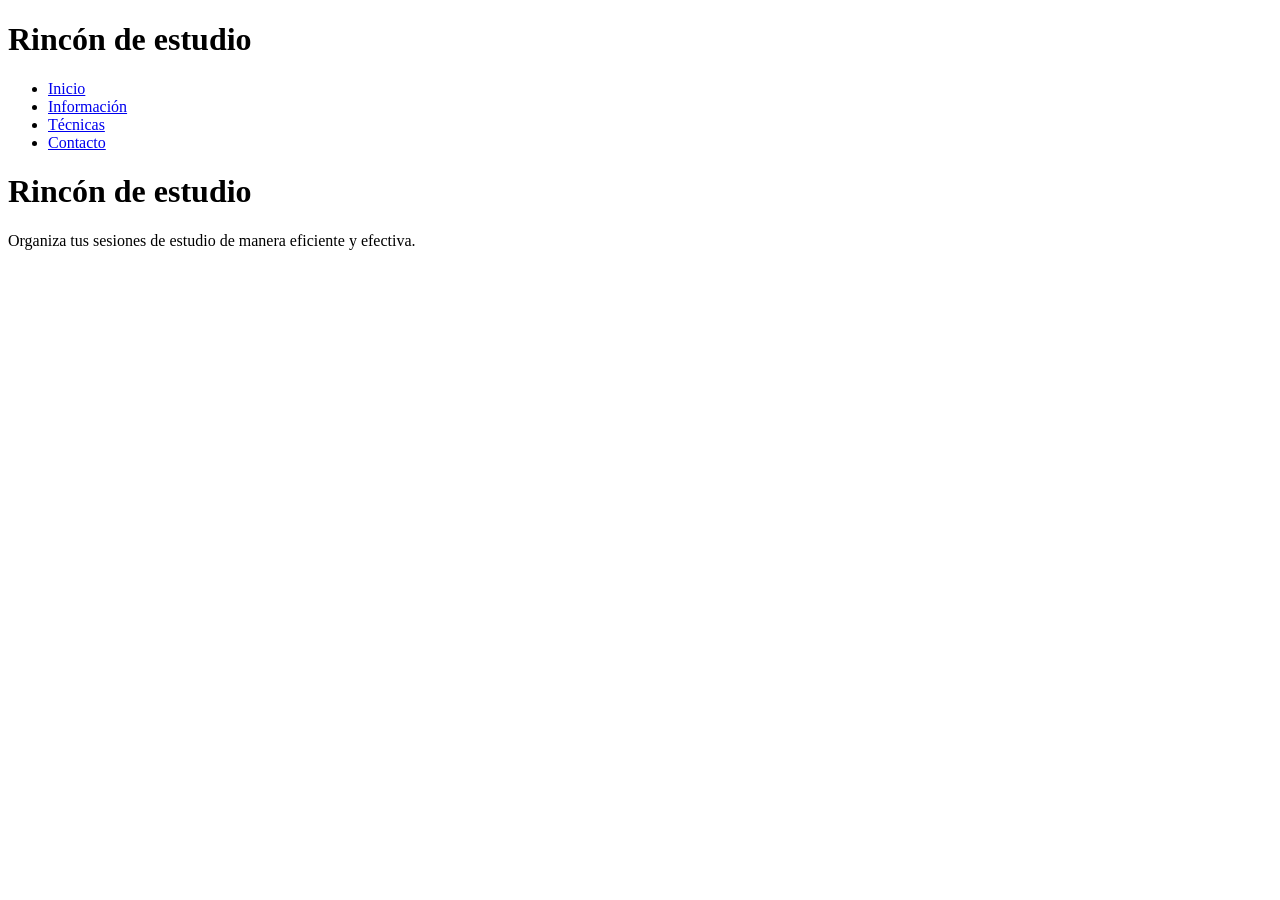
==== index.html @ df99ded2 "Primera versión de la portada" ====
<!DOCTYPE html>
<html lang="es">
<head>
    <meta charset="UTF-8">
    <meta name="viewport" content="width=device-width, initial-scale=1.0">
    <meta name="description" content="Página de estudio">
    <title>Rincón de estudio</title>
</head>
<body>
    <!--<header> sirve para definir la cabecera 
        de una página web o de una sección. Normalmente contiene el título, el logotipo o 
        información introductoria.-->
    <header>
        <h1>Rincón de estudio</h1>

    </header>
    <!-- nav Se utiliza para agrupar los enlaces principales que permiten navegar por la web.-->
    <nav>
        <ul>
            <li><a href="index.html">Inicio</a></li>
            <li><a href="info.html">Información</a></li>
            <li><a href="tecnicas.html">Técnicas</a></li>
            <li><a href="contacto.html">Contacto</a></li>
        </ul>
    </nav>
    <!-- main Contiene el contenido más importante de la página, 
    aquello para lo que existe esa página.-->
    <main>
        <h1>Rincón de estudio</h1>
        <p>Organiza tus sesiones de estudio de manera eficiente y efectiva.</p>


    </main>
    <!-- footer Se utiliza para colocar información final, 
    como los derechos de autor, el contacto o enlaces legales.-->
    <footer>

    </footer>
</body>
</html>
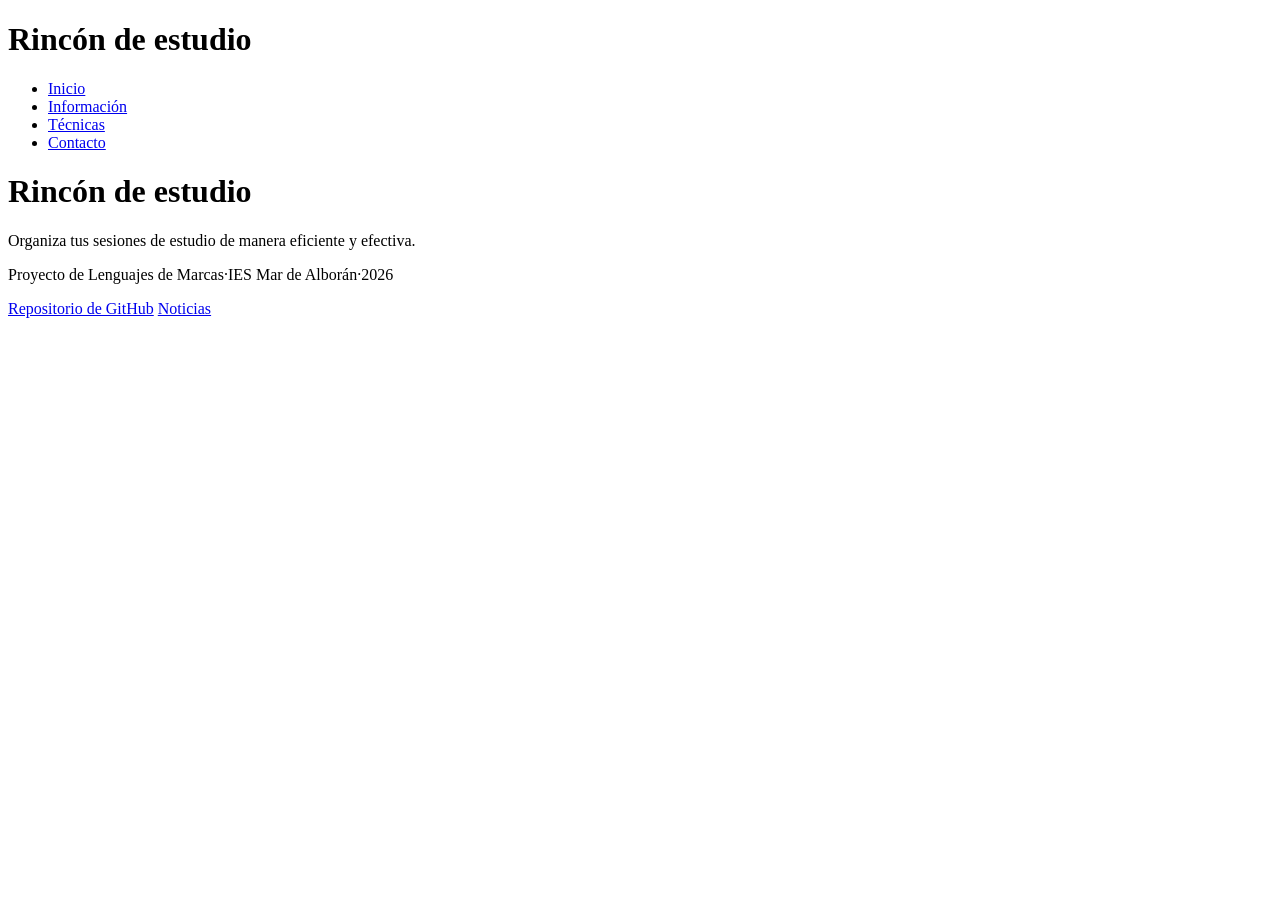
==== commit a3a47341: "Anado footer con enlaces al repositorio y al RRSS" ====
--- a/index.html
+++ b/index.html
@@ -34,7 +34,9 @@
     <!-- footer Se utiliza para colocar información final, 
     como los derechos de autor, el contacto o enlaces legales.-->
     <footer>
-
+        <p>Proyecto de Lenguajes de Marcas·IES Mar de Alborán·2026</p>
+        <a href="https://gerfagundes.github.io/rincon-estudio/" target="_blank" rel="noopener noreferrer">Repositorio de GitHub</a>
+        <a href="noticias.html">Noticias</a>
     </footer>
 </body>
 </html>
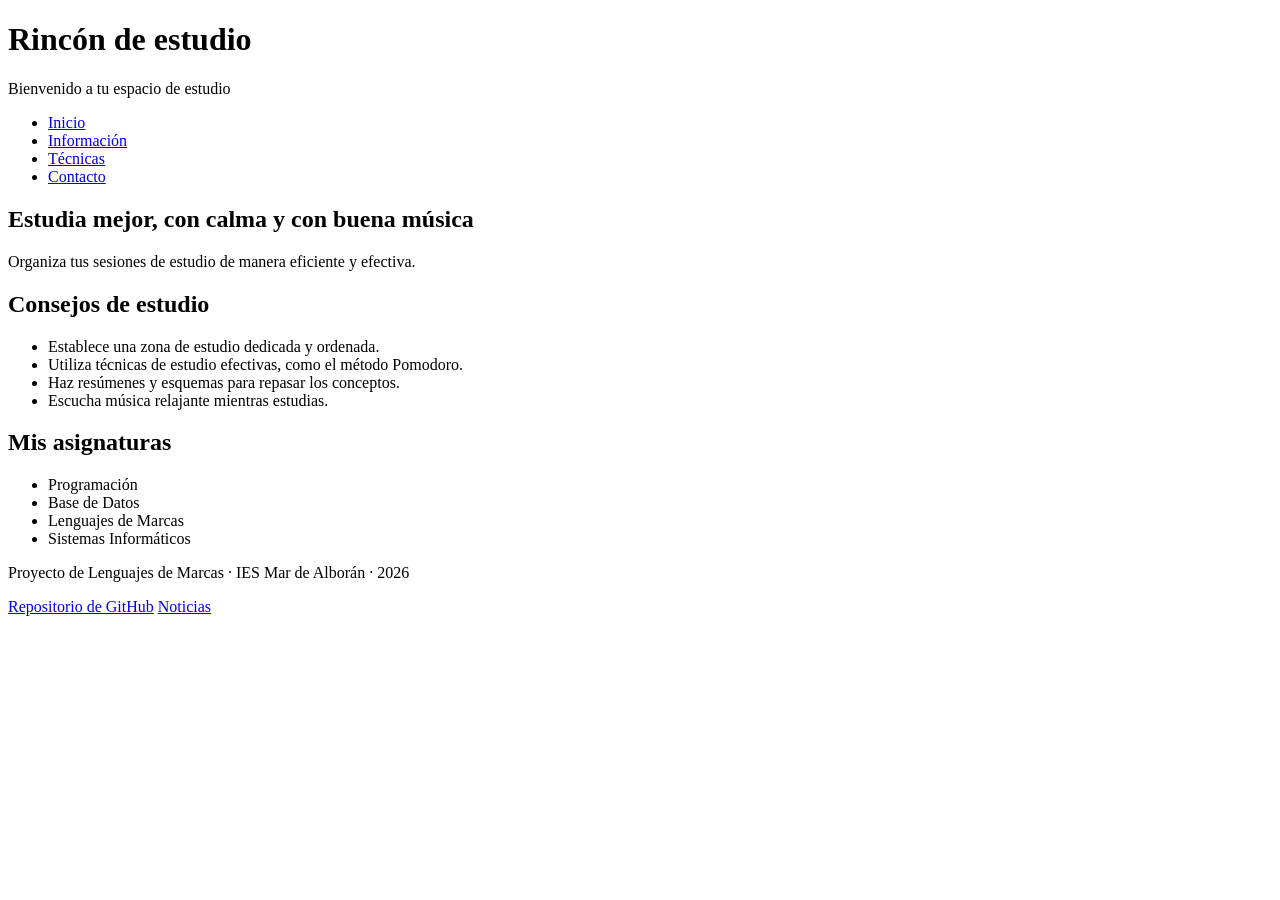
==== commit be66298f: "Anado corrección de los contents de cada página, haciéndolos más descriptivos. Correijo la jerarquía" ====
--- a/index.html
+++ b/index.html
@@ -3,8 +3,8 @@
 <head>
     <meta charset="UTF-8">
     <meta name="viewport" content="width=device-width, initial-scale=1.0">
-    <meta name="description" content="Página de estudio">
-    <title>Rincón de estudio</title>
+    <meta name="description" content="Rincón de estudio: consejos, asignaturas y música para organizar tus sesiones de estudio con calma.">
+    <title>Rincón de estudio | Inicio</title>
 </head>
 <body>
     <!--<header> sirve para definir la cabecera 
@@ -12,6 +12,7 @@
         información introductoria.-->
     <header>
         <h1>Rincón de estudio</h1>
+        <p>Bienvenido a tu espacio de estudio</p>
 
     </header>
     <!-- nav Se utiliza para agrupar los enlaces principales que permiten navegar por la web.-->
@@ -26,17 +27,40 @@
     <!-- main Contiene el contenido más importante de la página, 
     aquello para lo que existe esa página.-->
     <main>
-        <h1>Rincón de estudio</h1>
-        <p>Organiza tus sesiones de estudio de manera eficiente y efectiva.</p>
 
+        <!--section sirve para agrupar contenido relacionado en la página-->
+        <section>
+            <h2>Estudia mejor, con calma y con buena música</h2>
+            <p>Organiza tus sesiones de estudio de manera eficiente y efectiva.</p>
+        </section>
+
+        <section>
+            <h2>Consejos de estudio</h2>
+            <ul>
+                <li>Establece una zona de estudio dedicada y ordenada.</li>
+                <li>Utiliza técnicas de estudio efectivas, como el método Pomodoro.</li>
+                <li>Haz resúmenes y esquemas para repasar los conceptos.</li>
+                <li>Escucha música relajante mientras estudias.</li>
+            </ul>
+        </section>
+
+        <section>
+            <h2>Mis asignaturas</h2>
+            <ul>
+                <li>Programación</li>
+                <li>Base de Datos</li>
+                <li>Lenguajes de Marcas</li>
+                <li>Sistemas Informáticos</li>
+            </ul>
+        </section>
 
     </main>
     <!-- footer Se utiliza para colocar información final, 
     como los derechos de autor, el contacto o enlaces legales.-->
     <footer>
-        <p>Proyecto de Lenguajes de Marcas·IES Mar de Alborán·2026</p>
-        <a href="https://gerfagundes.github.io/rincon-estudio/" target="_blank" rel="noopener noreferrer">Repositorio de GitHub</a>
-        <a href="noticias.html">Noticias</a>
+        <p>Proyecto de Lenguajes de Marcas · IES Mar de Alborán · 2026</p>
+        <a href="https://github.com/gerfagundes/rincon-estudio" target="_blank" rel="noopener noreferrer">Repositorio de GitHub</a>
+        <a href="noticias.xml">Noticias</a>
     </footer>
 </body>
 </html>
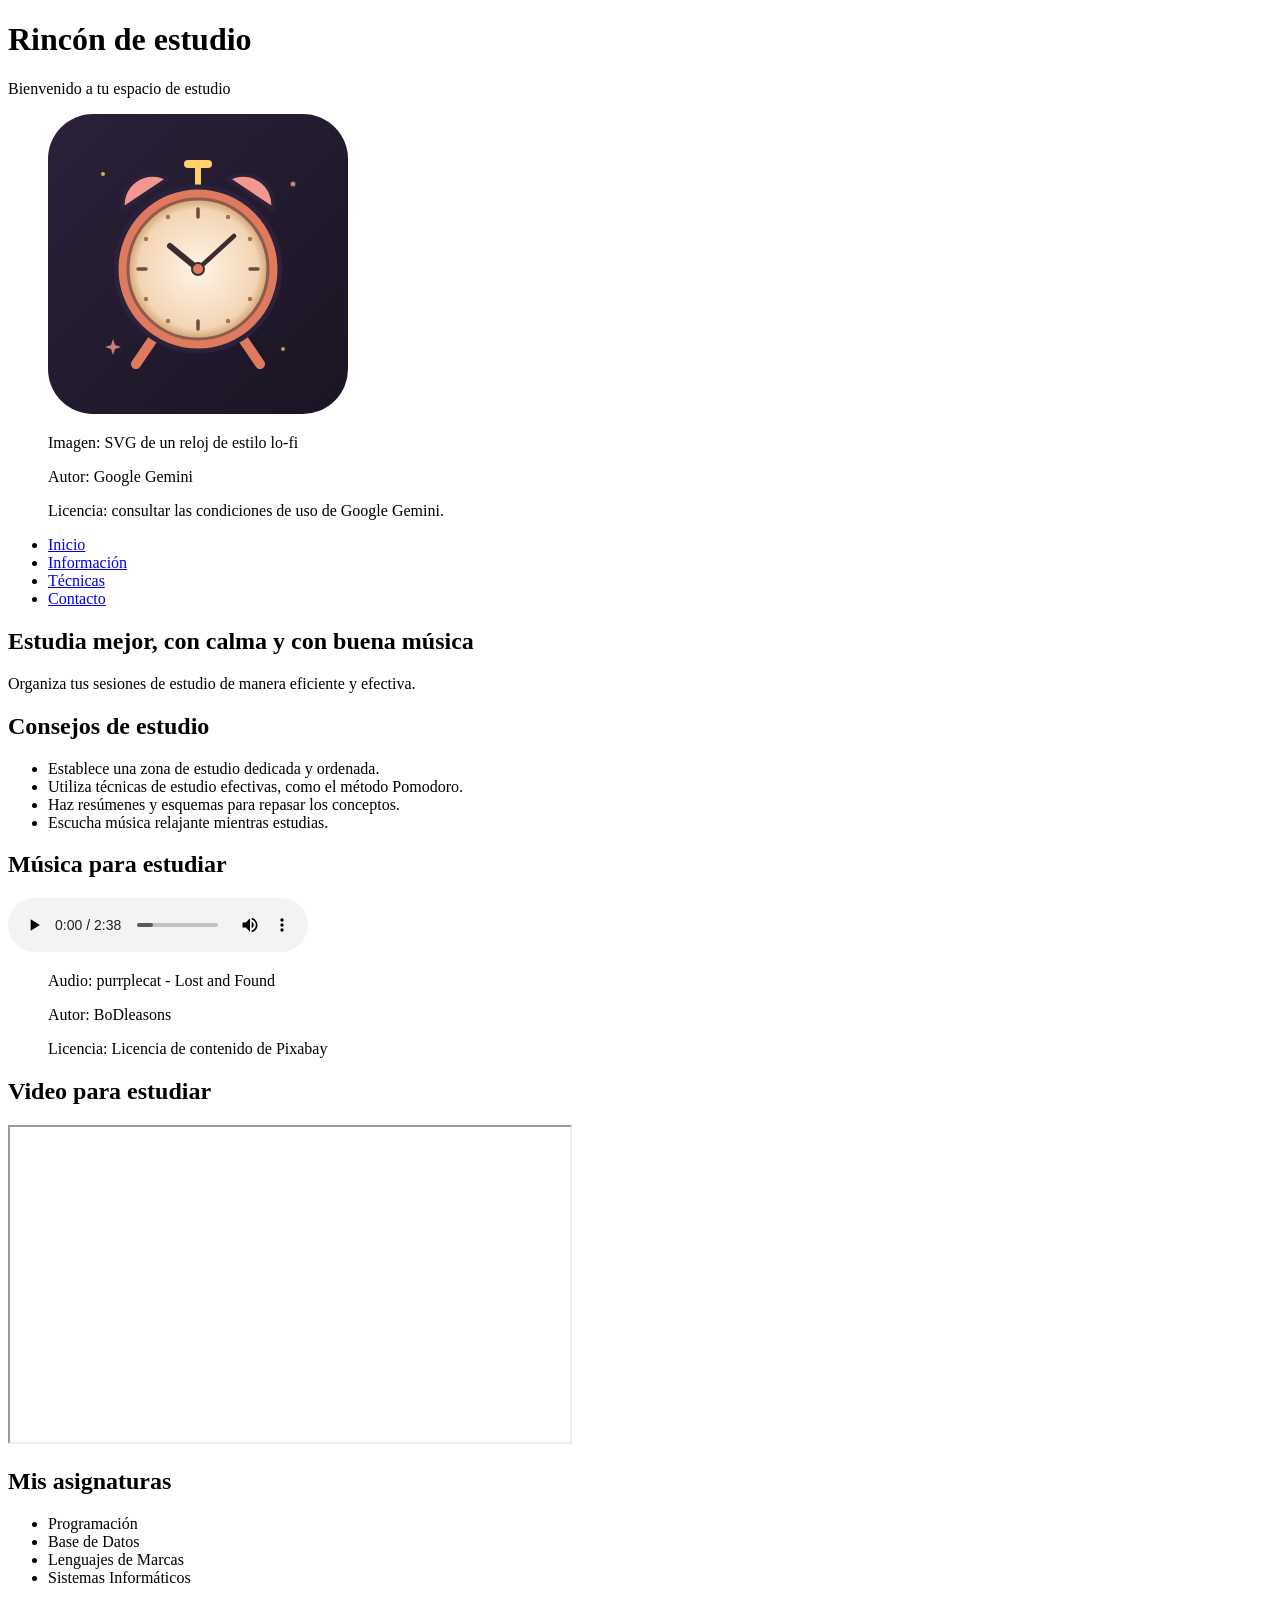
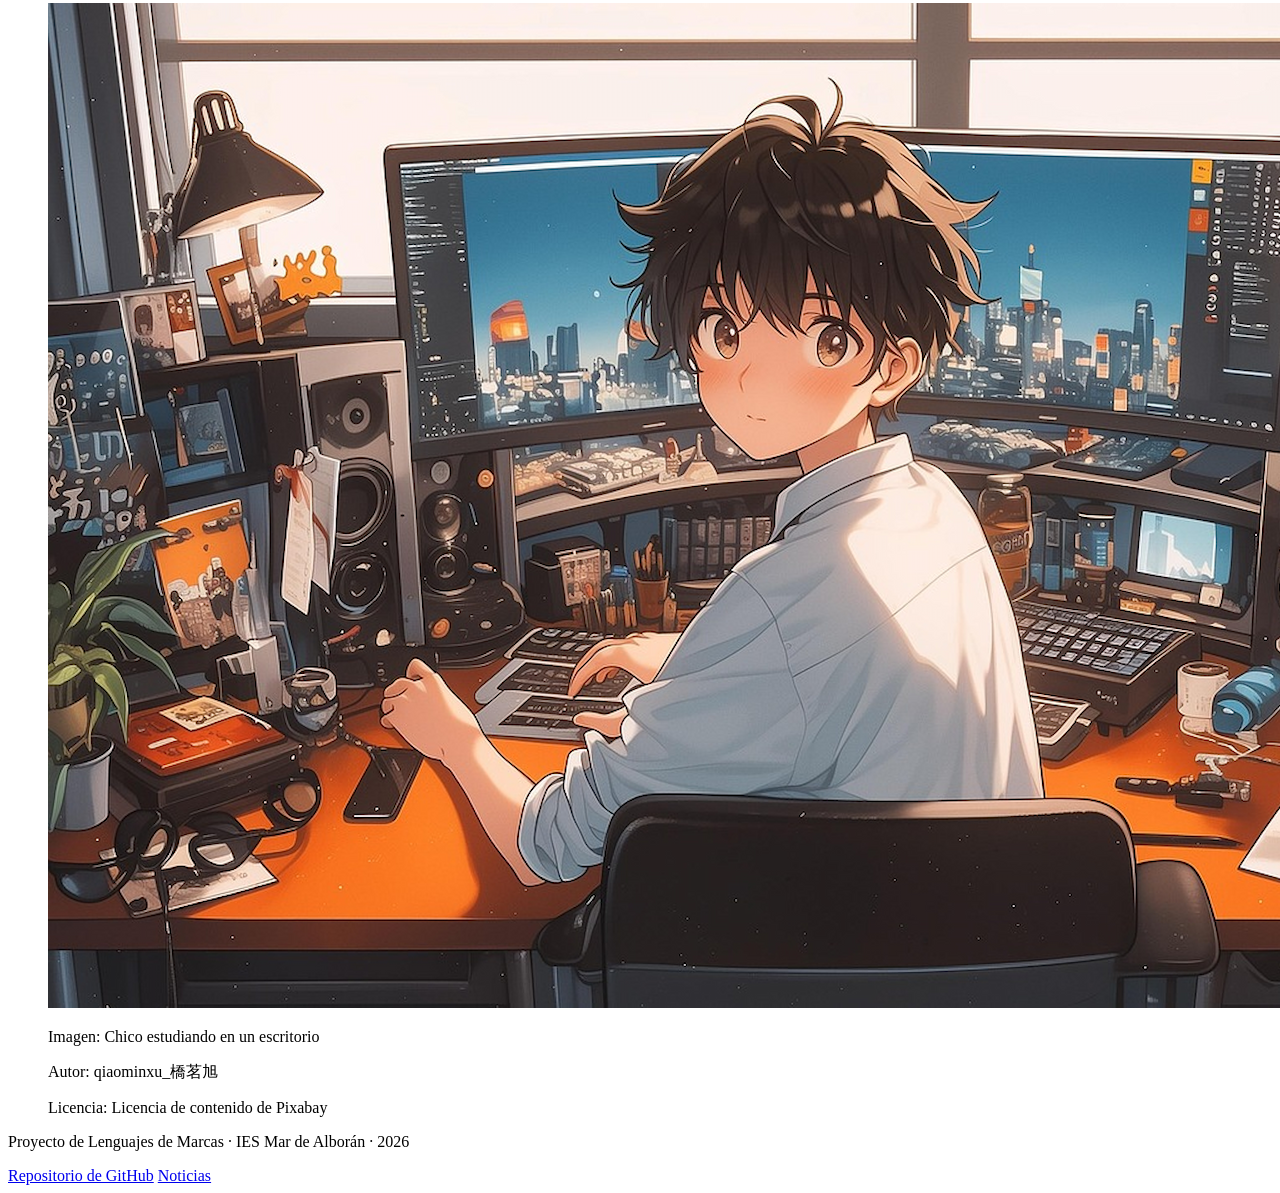
==== commit 98649fc7: "Anado logo SVG, imagen WebP, audio lofi y video de Youtube con sus licencias." ====
--- a/index.html
+++ b/index.html
@@ -11,8 +11,18 @@
         de una página web o de una sección. Normalmente contiene el título, el logotipo o 
         información introductoria.-->
     <header>
+        <!--Agrupamos la imagen y su pie de descripción-->
+
         <h1>Rincón de estudio</h1>
-        <p>Bienvenido a tu espacio de estudio</p>
+            <p>Bienvenido a tu espacio de estudio</p>
+        <figure>
+            <img src="imagenes/reloj.svg" alt="Reloj morado que representa la importancia de gestionar el tiempo en el estudio" width="300" height="300">
+            <figcaption>
+                <p>Imagen: SVG de un reloj de estilo lo-fi</p>
+                <p>Autor: Google Gemini</p>
+                <p>Licencia: consultar las condiciones de uso de Google Gemini.</p>
+            </figcaption>
+        </figure>
 
     </header>
     <!-- nav Se utiliza para agrupar los enlaces principales que permiten navegar por la web.-->
@@ -44,6 +54,33 @@
             </ul>
         </section>
 
+        <!--Aquí irá un audio de lofi-->
+        <section>
+            <h2>Música para estudiar</h2>
+            <audio controls loop>
+                <source src="audio/purrplecat-lost-and-found-632809.mp3" type="audio/mpeg">
+            </audio>
+            <figure>
+                <figcaption>
+                    <p>Audio: purrplecat - Lost and Found</p>
+                    <p>Autor: BoDleasons</p>
+                    <p>Licencia: Licencia de contenido de Pixabay</p>
+                </figcaption>
+            </figure>
+        </section>
+
+        <!--Aquí irá el video lofi-->
+        <section>
+            <h2>Video para estudiar</h2>
+            <!--iframe sirve para incrustar contenido de otra página web-->
+            <!--En este caso debo usar el formato embed para incrustar un video de Youtube-->
+            <iframe width="560" height="315" src="https://www.youtube.com/embed/rFZHOHl-L8A" title="Directo de Youtube con música para estudiar" 
+            allow="accelerometer; autoplay; clipboard-write; encrypted-media; gyroscope; picture-in-picture; web-share" referrerpolicy="strict-origin-when-cross-origin"
+            allowfullscreen>
+            </iframe>
+        </section>
+
+        <!--Aquí irá la lista de asignaturas-->
         <section>
             <h2>Mis asignaturas</h2>
             <ul>
@@ -53,6 +90,15 @@
                 <li>Sistemas Informáticos</li>
             </ul>
         </section>
+
+        <figure>
+            <img src="imagenes/fondo-estudio.webp" alt="Imagen de un escritorio con un chico estudiando, rodeado de libros y un ordenador" width="1600" height="1005">
+            <figcaption>
+                <p>Imagen: Chico estudiando en un escritorio</p>
+                <p>Autor: qiaominxu_橋茗旭</p>
+                <p>Licencia: Licencia de contenido de Pixabay</p>
+            </figcaption>
+        </figure>
 
     </main>
     <!-- footer Se utiliza para colocar información final, 
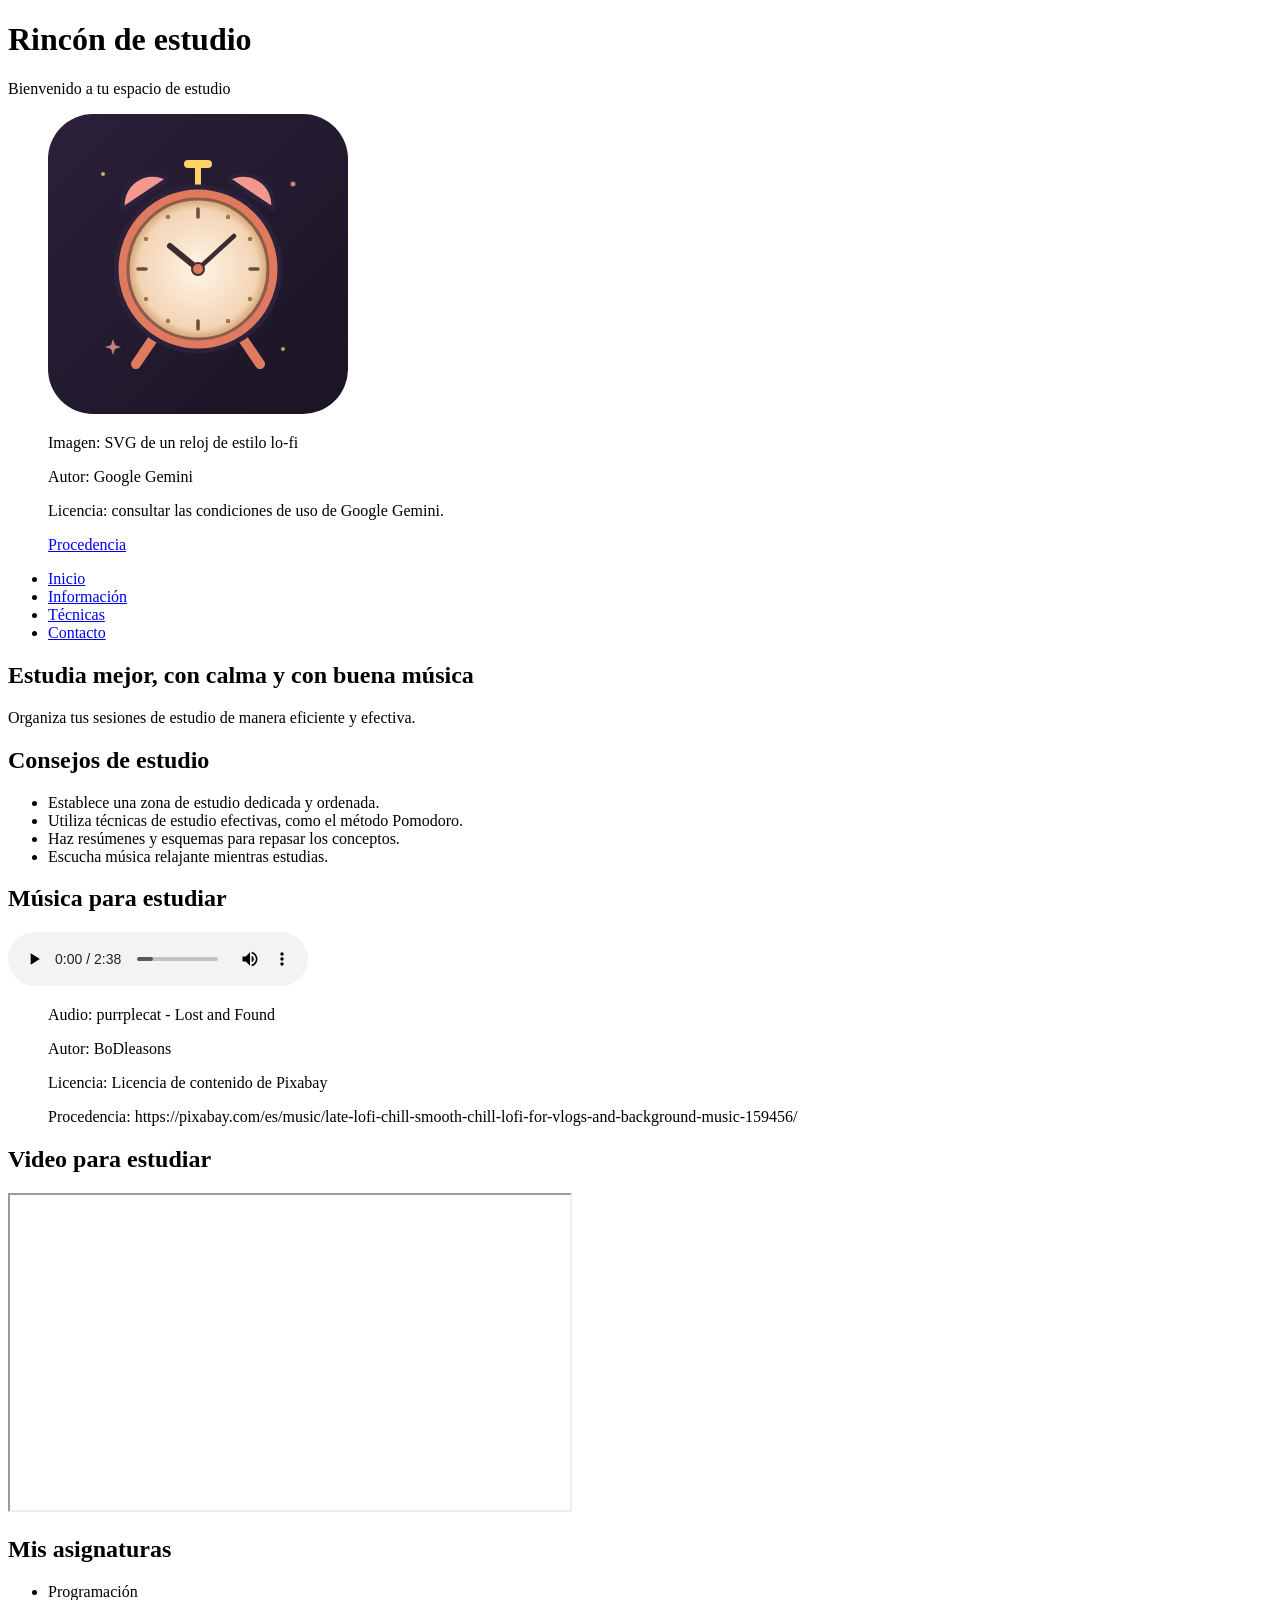
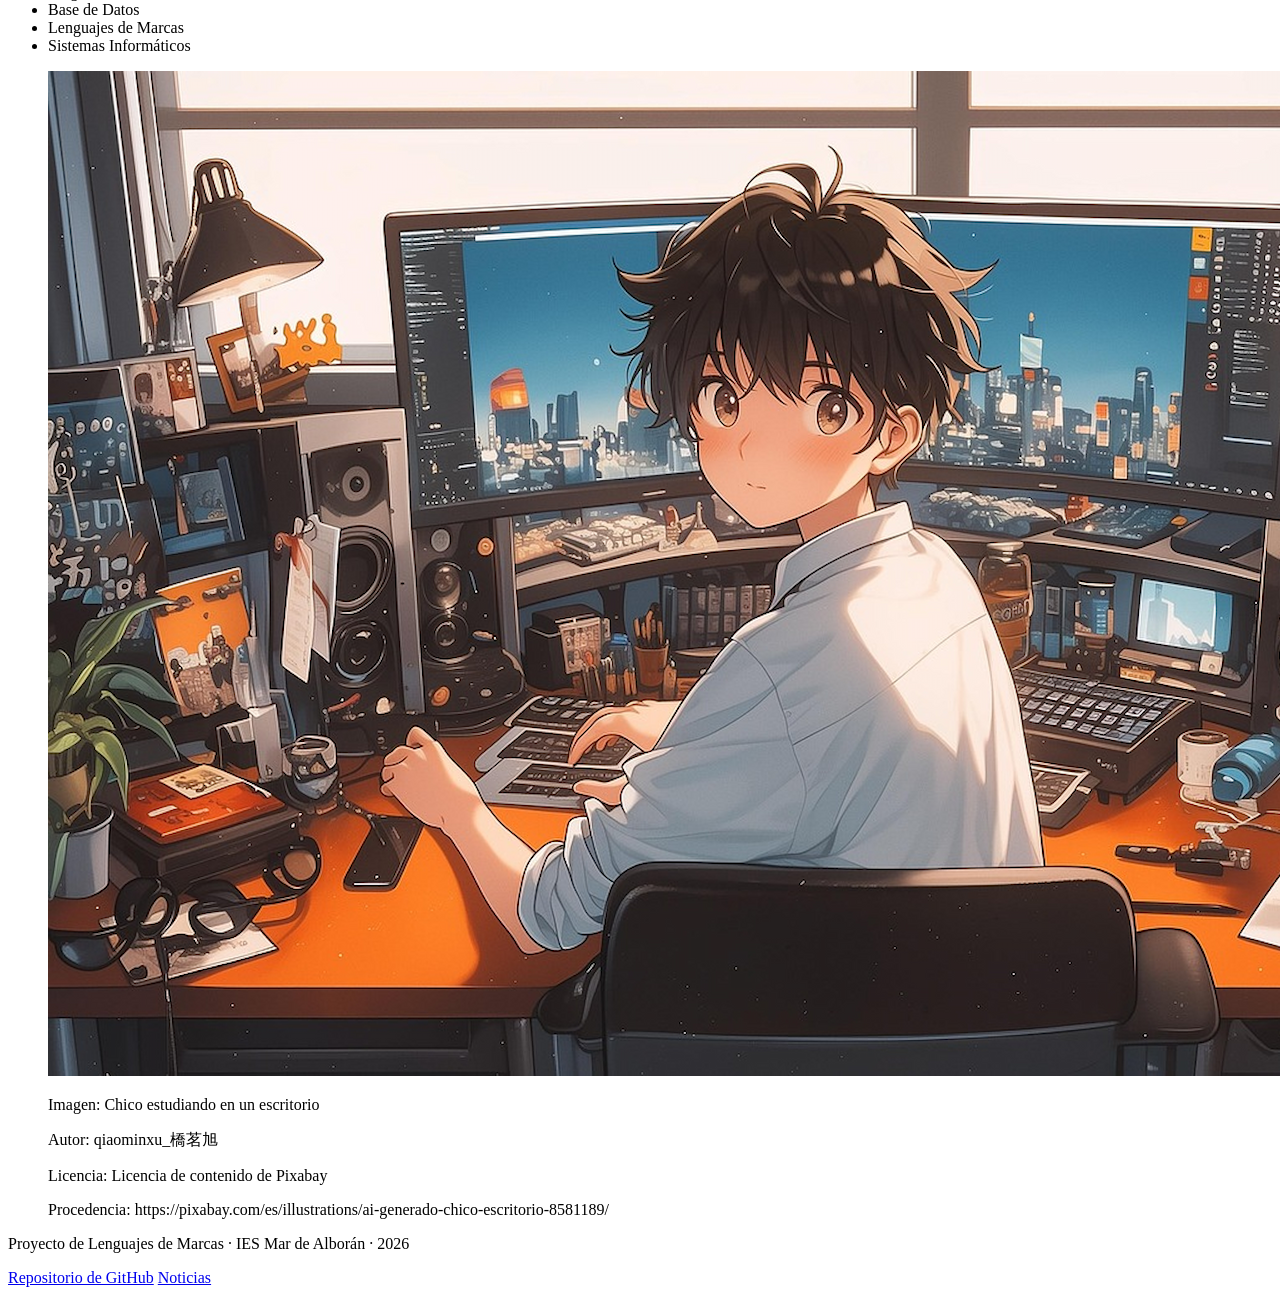
==== commit a24996e0: "Anado el canal RSS con tres noticias y el favicon" ====
--- a/index.html
+++ b/index.html
@@ -5,6 +5,16 @@
     <meta name="viewport" content="width=device-width, initial-scale=1.0">
     <meta name="description" content="Rincón de estudio: consejos, asignaturas y música para organizar tus sesiones de estudio con calma.">
     <title>Rincón de estudio | Inicio</title>
+
+    <!--Creación del favicon-->
+    <!--El favicon es el icono que aparece en la pestaña del navegador-->
+    <link rel="icon" type="image/svg+xml" href="imagenes/reloj.svg">
+
+    <!--Enlace al feed RRSS-->
+    <link rel="alternate" 
+    type="application/rss+xml"
+    title="Noticias del Rincón de Estudio"
+    href="noticias.xml">
 </head>
 <body>
     <!--<header> sirve para definir la cabecera 
@@ -21,6 +31,7 @@
                 <p>Imagen: SVG de un reloj de estilo lo-fi</p>
                 <p>Autor: Google Gemini</p>
                 <p>Licencia: consultar las condiciones de uso de Google Gemini.</p>
+                <a href="https://gemini.google.com/app?is_sa=1&is_sa=1&android-min-version=301356232&ios-min-version=322.0&campaign_id=bkws&utm_source=sem&utm_medium=paid-media&utm_campaign=bkws&pt=9008&mt=8&ct=p-growth-sem-bkws&gclsrc=aw.ds&gad_source=1&gad_campaignid=20437330500&gbraid=0AAAAApk5BhmJk5I_PN3c5PreNMPzOn5PX&gclid=CjwKCAiAn4XYBhA-EiwA8176Fe3vd_u6fm9DdpE7kId-p8pi0F0L3-KtxLAwzr5T2ufDCyt4l0v-_RoCUYAQAvD_BwE&pli=1" target="_blank">Procedencia</a>
             </figcaption>
         </figure>
 
@@ -65,6 +76,7 @@
                     <p>Audio: purrplecat - Lost and Found</p>
                     <p>Autor: BoDleasons</p>
                     <p>Licencia: Licencia de contenido de Pixabay</p>
+                    <p>Procedencia: https://pixabay.com/es/music/late-lofi-chill-smooth-chill-lofi-for-vlogs-and-background-music-159456/</p>
                 </figcaption>
             </figure>
         </section>
@@ -97,6 +109,7 @@
                 <p>Imagen: Chico estudiando en un escritorio</p>
                 <p>Autor: qiaominxu_橋茗旭</p>
                 <p>Licencia: Licencia de contenido de Pixabay</p>
+                <p>Procedencia: https://pixabay.com/es/illustrations/ai-generado-chico-escritorio-8581189/</p>
             </figcaption>
         </figure>
 
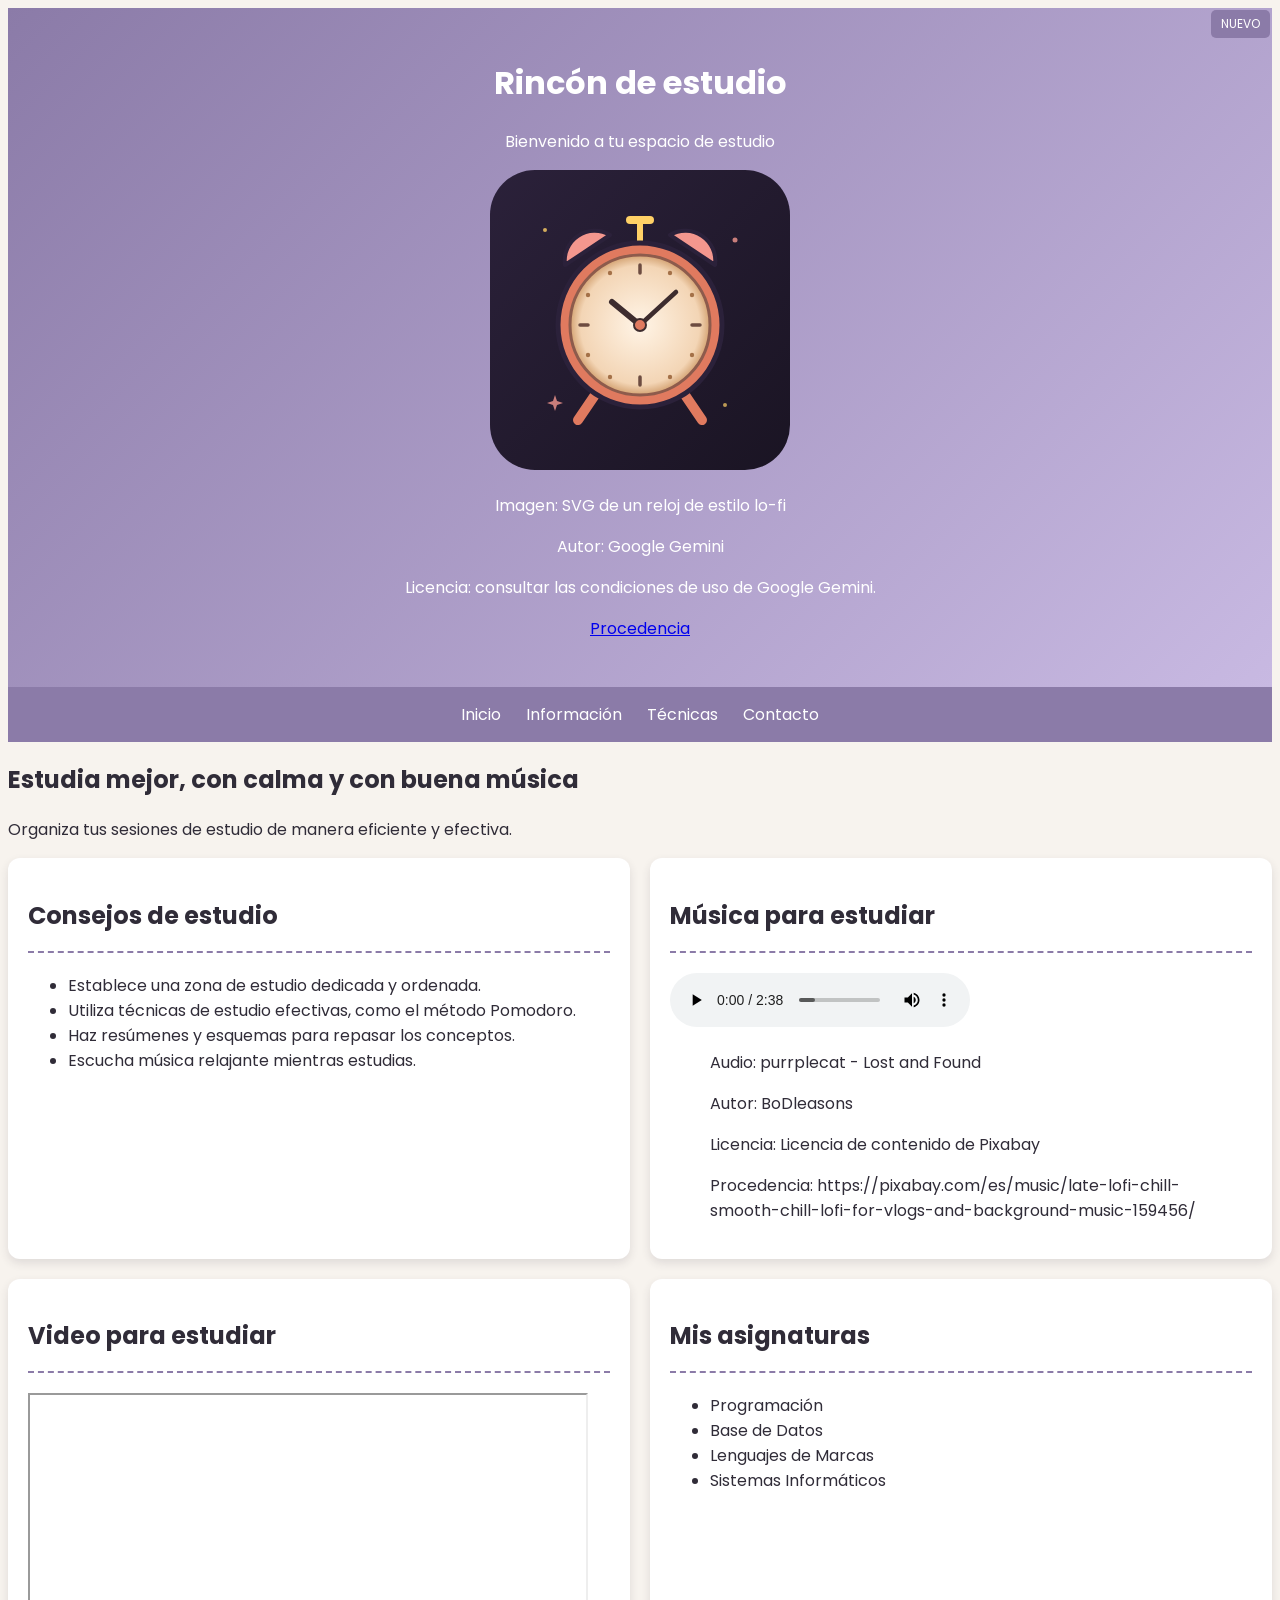
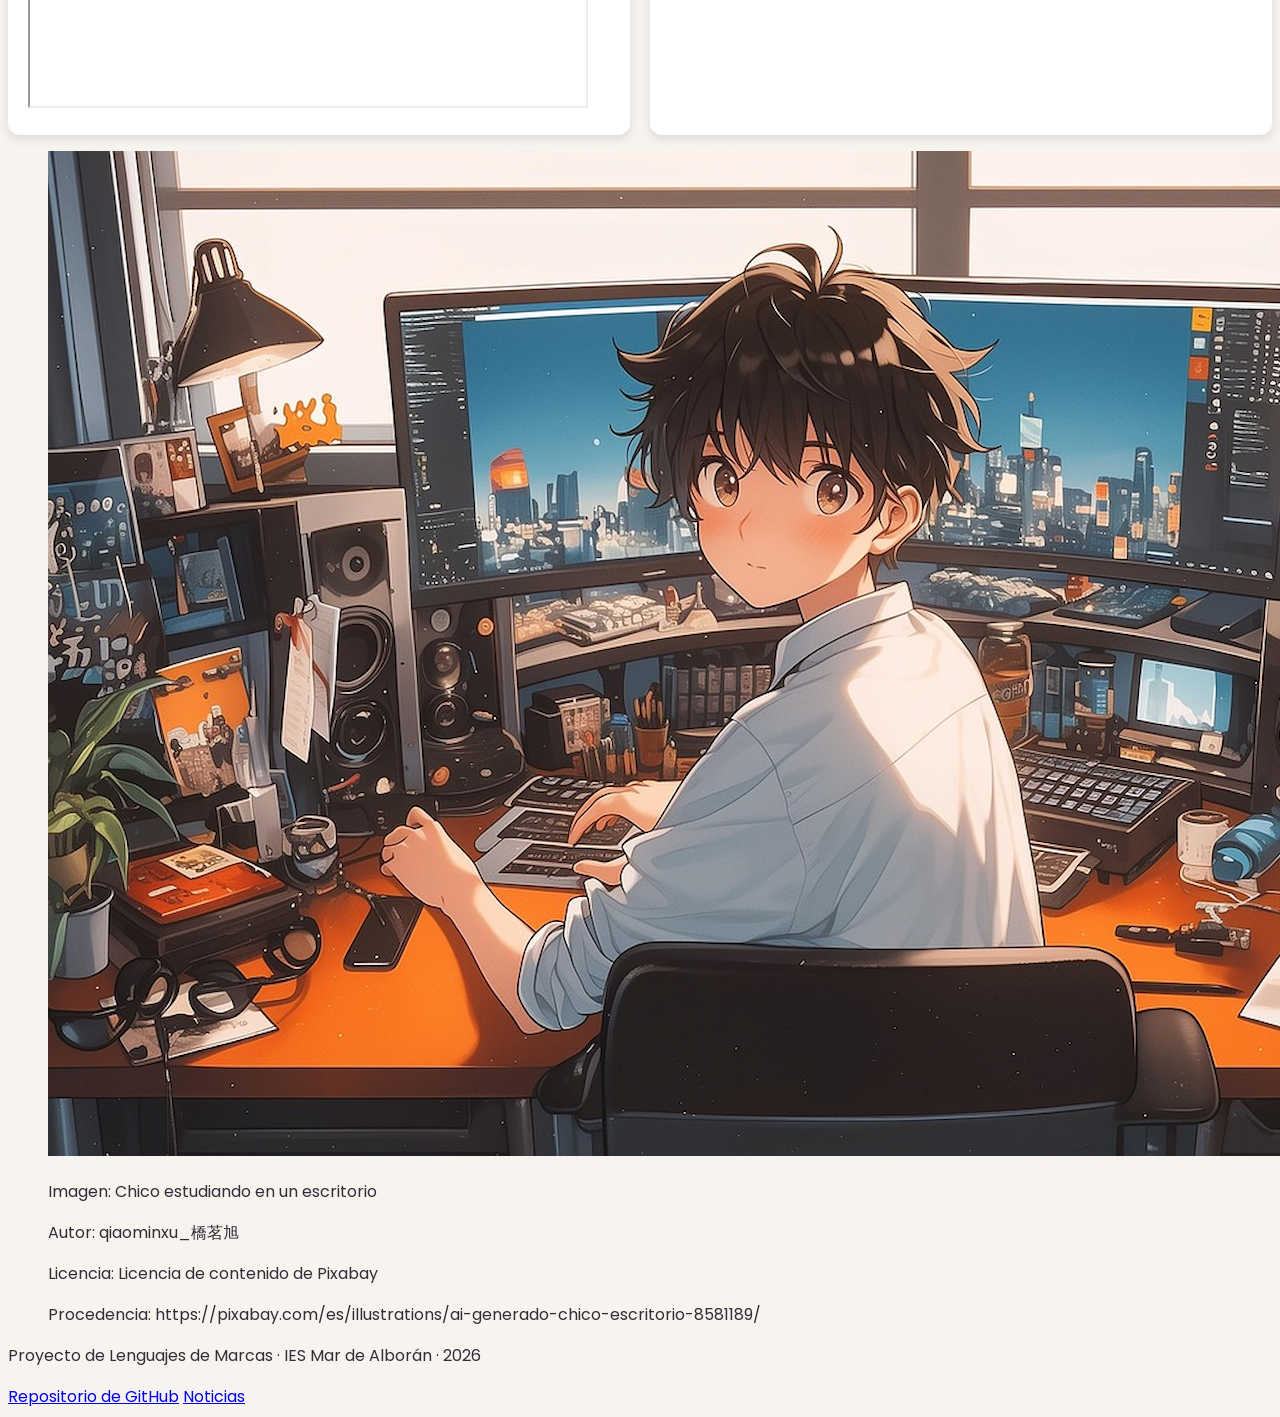
==== commit 7644840d: "Anado estilos visuales y posicionamineto CSS." ====
--- a/index.html
+++ b/index.html
@@ -15,6 +15,14 @@
     type="application/rss+xml"
     title="Noticias del Rincón de Estudio"
     href="noticias.xml">
+
+    <!--Enlace a Google Fonts para la tipografía -->
+    <link rel="preconnect" href="https://fonts.googleapis.com">
+    <link rel="preconnect" href="https://fonts.gstatic.com" crossorigin>
+    <link href="https://fonts.googleapis.com/css2?family=Poppins:wght@400;500;600;700&display=swap" rel="stylesheet">   
+
+    <!--Enlace a la hoja de estilos CSS-->
+    <link rel="stylesheet" href="css/estilos.css">
 </head>
 <body>
     <!--<header> sirve para definir la cabecera 
@@ -51,57 +59,61 @@
 
         <!--section sirve para agrupar contenido relacionado en la página-->
         <section>
+            <span class="etiqueta-nuevo">NUEVO</span>
             <h2>Estudia mejor, con calma y con buena música</h2>
             <p>Organiza tus sesiones de estudio de manera eficiente y efectiva.</p>
         </section>
 
-        <section>
-            <h2>Consejos de estudio</h2>
-            <ul>
-                <li>Establece una zona de estudio dedicada y ordenada.</li>
-                <li>Utiliza técnicas de estudio efectivas, como el método Pomodoro.</li>
-                <li>Haz resúmenes y esquemas para repasar los conceptos.</li>
-                <li>Escucha música relajante mientras estudias.</li>
-            </ul>
-        </section>
+        <!--Envolvemos todo dentro de un div para crear una clase (rejilla-estudio) a la que aplicaremos estilos en el css-->
+        <div class="rejilla-estudio">
+            <section>
+                <h2>Consejos de estudio</h2>
+                <ul>
+                    <li>Establece una zona de estudio dedicada y ordenada.</li>
+                    <li>Utiliza técnicas de estudio efectivas, como el método Pomodoro.</li>
+                    <li>Haz resúmenes y esquemas para repasar los conceptos.</li>
+                    <li>Escucha música relajante mientras estudias.</li>
+                </ul>
+            </section>
 
-        <!--Aquí irá un audio de lofi-->
-        <section>
-            <h2>Música para estudiar</h2>
-            <audio controls loop>
-                <source src="audio/purrplecat-lost-and-found-632809.mp3" type="audio/mpeg">
-            </audio>
-            <figure>
-                <figcaption>
-                    <p>Audio: purrplecat - Lost and Found</p>
-                    <p>Autor: BoDleasons</p>
-                    <p>Licencia: Licencia de contenido de Pixabay</p>
-                    <p>Procedencia: https://pixabay.com/es/music/late-lofi-chill-smooth-chill-lofi-for-vlogs-and-background-music-159456/</p>
-                </figcaption>
-            </figure>
-        </section>
+            <!--Aquí irá un audio de lofi-->
+            <section>
+                <h2>Música para estudiar</h2>
+                <audio controls loop>
+                    <source src="audio/purrplecat-lost-and-found-632809.mp3" type="audio/mpeg">
+                </audio>
+                <figure>
+                    <figcaption>
+                        <p>Audio: purrplecat - Lost and Found</p>
+                        <p>Autor: BoDleasons</p>
+                        <p>Licencia: Licencia de contenido de Pixabay</p>
+                        <p>Procedencia: https://pixabay.com/es/music/late-lofi-chill-smooth-chill-lofi-for-vlogs-and-background-music-159456/</p>
+                    </figcaption>
+                </figure>
+            </section>
 
-        <!--Aquí irá el video lofi-->
-        <section>
-            <h2>Video para estudiar</h2>
-            <!--iframe sirve para incrustar contenido de otra página web-->
-            <!--En este caso debo usar el formato embed para incrustar un video de Youtube-->
-            <iframe width="560" height="315" src="https://www.youtube.com/embed/rFZHOHl-L8A" title="Directo de Youtube con música para estudiar" 
-            allow="accelerometer; autoplay; clipboard-write; encrypted-media; gyroscope; picture-in-picture; web-share" referrerpolicy="strict-origin-when-cross-origin"
-            allowfullscreen>
-            </iframe>
-        </section>
+            <!--Aquí irá el video lofi-->
+            <section>
+                <h2>Video para estudiar</h2>
+                <!--iframe sirve para incrustar contenido de otra página web-->
+                <!--En este caso debo usar el formato embed para incrustar un video de Youtube-->
+                <iframe width="560" height="315" src="https://www.youtube.com/embed/rFZHOHl-L8A" title="Directo de Youtube con música para estudiar" 
+                allow="accelerometer; autoplay; clipboard-write; encrypted-media; gyroscope; picture-in-picture; web-share" referrerpolicy="strict-origin-when-cross-origin"
+                allowfullscreen>
+                </iframe>
+            </section>
 
-        <!--Aquí irá la lista de asignaturas-->
-        <section>
-            <h2>Mis asignaturas</h2>
-            <ul>
-                <li>Programación</li>
-                <li>Base de Datos</li>
-                <li>Lenguajes de Marcas</li>
-                <li>Sistemas Informáticos</li>
-            </ul>
-        </section>
+            <!--Aquí irá la lista de asignaturas-->
+            <section>
+                <h2>Mis asignaturas</h2>
+                <ul>
+                    <li>Programación</li>
+                    <li>Base de Datos</li>
+                    <li>Lenguajes de Marcas</li>
+                    <li>Sistemas Informáticos</li>
+                </ul>
+            </section>
+        </div>
 
         <figure>
             <img src="imagenes/fondo-estudio.webp" alt="Imagen de un escritorio con un chico estudiando, rodeado de libros y un ordenador" width="1600" height="1005">
--- a/css/estilos.css
+++ b/css/estilos.css
@@ -0,0 +1,119 @@
+/*root sirve para definir variables CSS que puedo reutilizar en toda la página*/
+:root{
+    --color-principal: #8B7BA8;
+    --color-fondo: #F7F3EE;
+    --color-texto: #302C38;
+}
+*{
+    /*El box-sizing sirve para controlar cómo se calcula el tamaño de los elementos.*/
+    box-sizing:border-box;
+}
+
+body{
+    /*La fuente por defecto para todo el cuerpo del documento*/
+    font-family:'Poppins', system-ui, Arial, sans-serif;
+    /*Aplica los colores definidos en :root*/
+    background-color:var(--color-fondo);
+    color:var(--color-texto);
+}
+
+nav{
+    /*Sirve para definir el color de fondo de la navegación*/
+    background-color:var(--color-principal);
+}
+
+/*Lista de enlaces*/
+nav ul{
+    /*Convierte los elementos de la lista en un contenedor flex*/
+    display:flex;
+    /*Centra los elementos a lo largo del eje central*/
+    justify-content:center;
+    /*Alinea los elementos a lo largo del eje transversal*/
+    align-items:center;
+    /*Añade una separación entre los elementos*/
+    gap: 25px;
+    /*Elimina los puntos de la lista*/
+    list-style: none;
+    /*Elimina el margen exterior predeterminado*/
+    margin: 0;
+    /*Añade espacio interno al contenedor*/
+    padding: 15px;
+}
+
+nav a{
+    color: white;
+    text-decoration: none;
+}
+
+/*Aquí se definen los estilos para las tarjetas de contenido*/
+.tarjetas{
+    /*Aquí estamos activando grid*/
+    display: grid;
+}
+
+.tarjetas{
+    display: grid;
+    /*Aquí estamos definiendo el diseño en cuadrícula con 2 columnas de igual tamaño*/
+    grid-template-columns:repeat(2, 1fr);
+}
+
+.tarjetas{
+    display: grid;
+    /*Aquí estamos definiendo el espacio entre las columnas*/
+    grid-template-columns:repeat (2, 1fr);
+    gap: 20px;
+}
+
+/*Rejilla que organiza las secciones de estudio*/
+.rejilla-estudio{
+    display: grid;
+    grid-template-columns:repeat(2,1fr);
+    gap: 20px;
+}
+
+/*Apariencia de cada tarjeta*/
+.rejilla-estudio section{
+    background-color: white;
+    padding: 20px;
+    border-radius: 12px;
+    /*Crea una sombra al rededor de la tarjeta*/
+    box-shadow: 0 4px 10px rgba(48, 44, 56, 0.12);
+    position: relative;
+}
+
+/*Povocaremos un degradado en el encabezado*/
+header{
+    /**/
+    background: linear-gradient(
+        135deg,
+        var(--color-principal),
+        #C8B9E2 
+    );
+    color: white;
+    padding: 30px;
+    text-align:center;
+}
+
+/*Creamos una linea morada discontinua para debajo de los titulos de las tarjetas*/
+.rejilla-estudio section h2{
+    border-bottom: 2px dashed var(--color-principal);
+    padding-bottom: 18px;
+}
+
+/*Aplicamos que las navegación se mantenga fija en la parte superior*/
+nav{
+    position: sticky;
+    top: 0;
+    z-index:100;
+}
+
+.etiqueta-nuevo{
+    position: absolute;
+    top: 10px;
+    right: 10px;
+    background-color: var(--color-principal);
+    color:white;
+    padding:5px 10px;
+    border-radius: 5px;
+    font-size: 12px;
+}
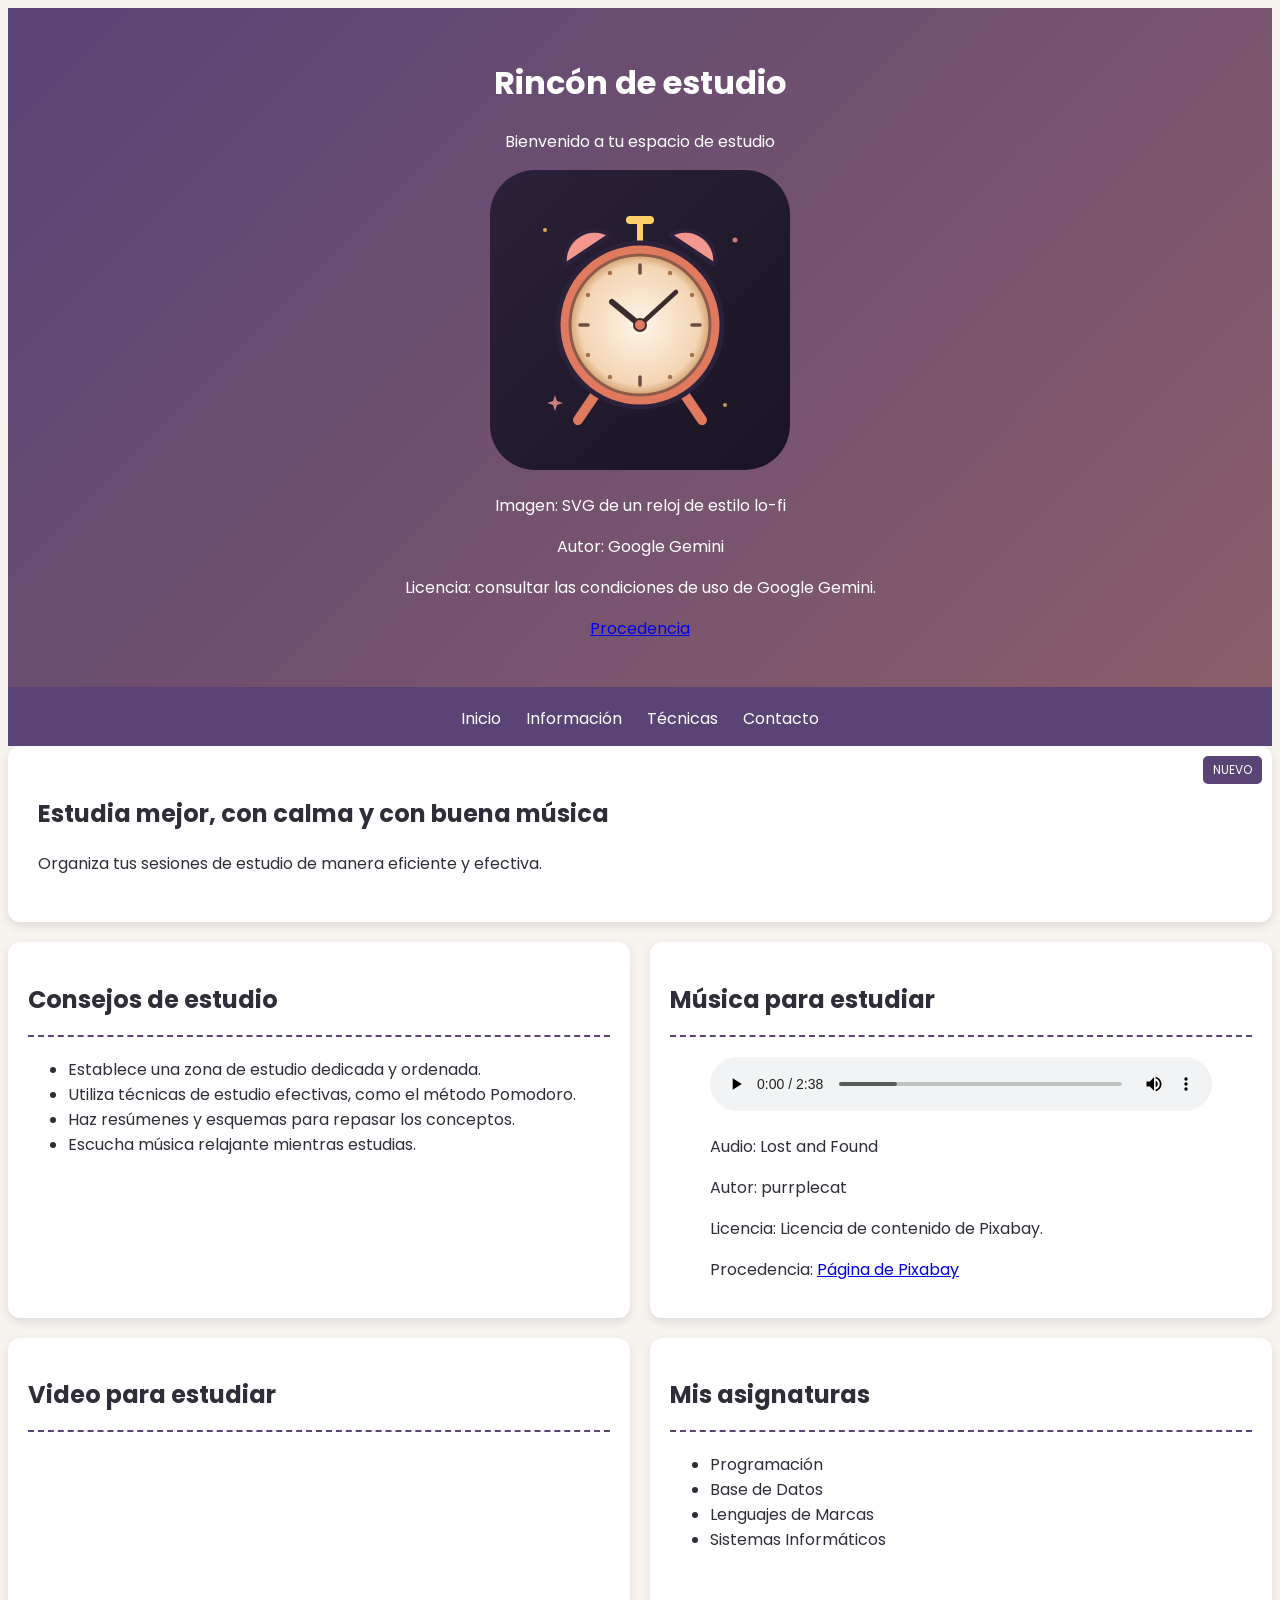
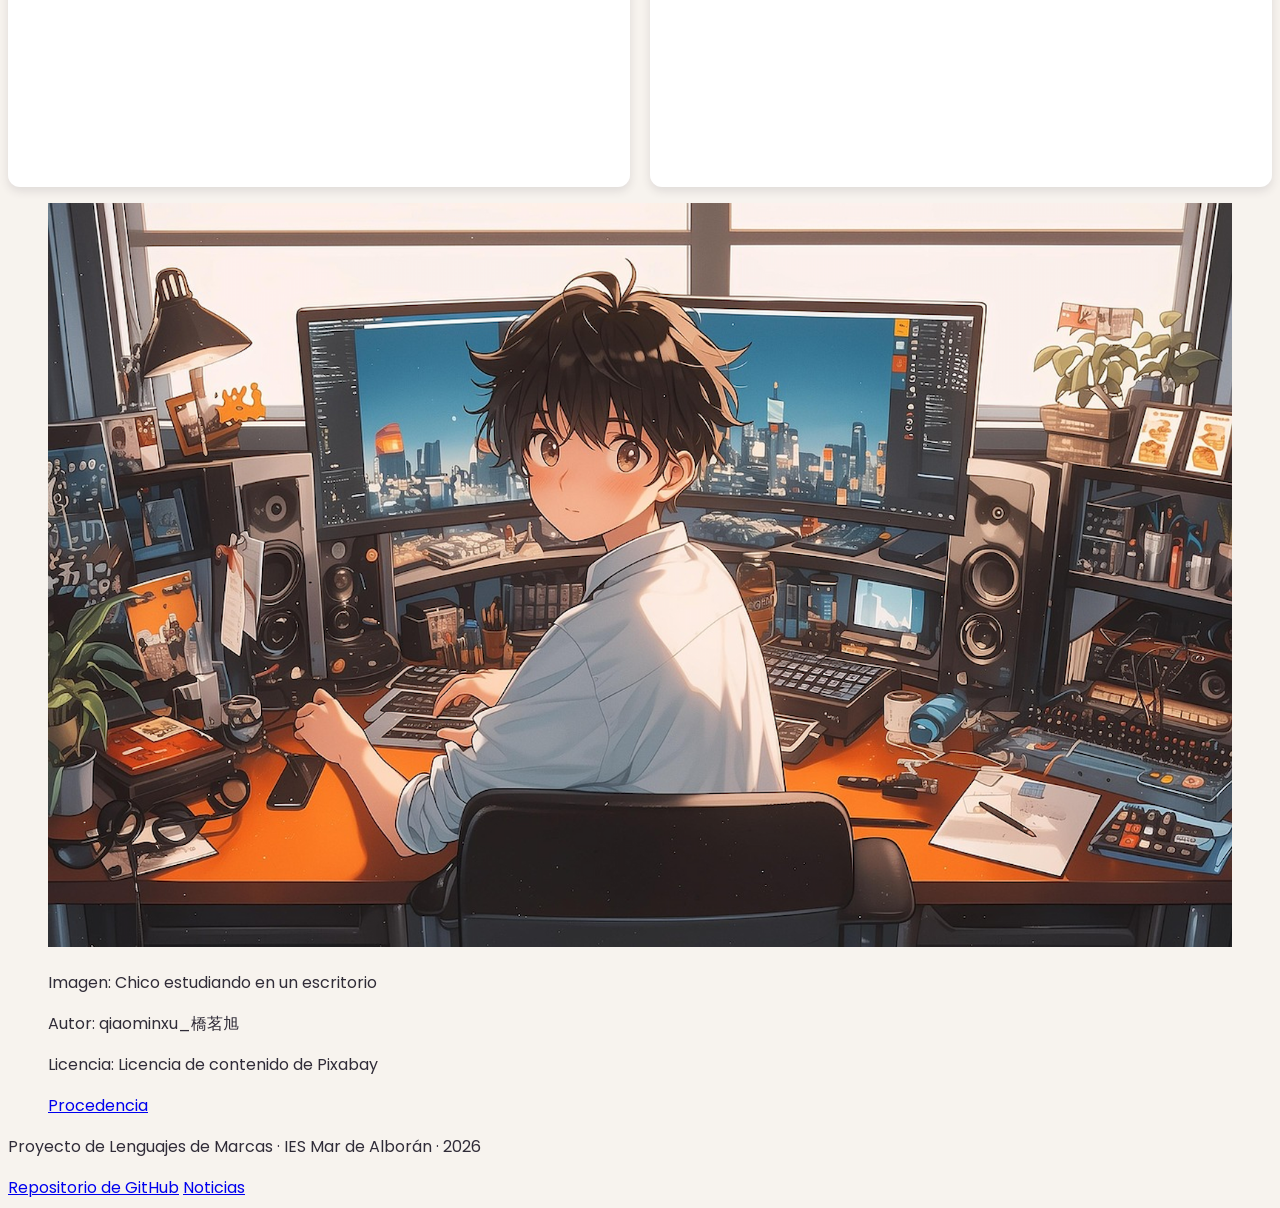
==== commit f55847cb: "Corrijo label del mensaje, contenedor de la tabla y enlaces de las imagenes" ====
--- a/index.html
+++ b/index.html
@@ -39,11 +39,12 @@
                 <p>Imagen: SVG de un reloj de estilo lo-fi</p>
                 <p>Autor: Google Gemini</p>
                 <p>Licencia: consultar las condiciones de uso de Google Gemini.</p>
-                <a href="https://gemini.google.com/app?is_sa=1&is_sa=1&android-min-version=301356232&ios-min-version=322.0&campaign_id=bkws&utm_source=sem&utm_medium=paid-media&utm_campaign=bkws&pt=9008&mt=8&ct=p-growth-sem-bkws&gclsrc=aw.ds&gad_source=1&gad_campaignid=20437330500&gbraid=0AAAAApk5BhmJk5I_PN3c5PreNMPzOn5PX&gclid=CjwKCAiAn4XYBhA-EiwA8176Fe3vd_u6fm9DdpE7kId-p8pi0F0L3-KtxLAwzr5T2ufDCyt4l0v-_RoCUYAQAvD_BwE&pli=1" target="_blank">Procedencia</a>
+                <a href="https://gemini.google.com" rel="noopener noreferrer">Procedencia</a>
             </figcaption>
         </figure>
 
     </header>
+    <div class="linea-animada" aria-hidden="true"></div>
     <!-- nav Se utiliza para agrupar los enlaces principales que permiten navegar por la web.-->
     <nav>
         <ul>
@@ -58,7 +59,7 @@
     <main>
 
         <!--section sirve para agrupar contenido relacionado en la página-->
-        <section>
+        <section class="presentacion">
             <span class="etiqueta-nuevo">NUEVO</span>
             <h2>Estudia mejor, con calma y con buena música</h2>
             <p>Organiza tus sesiones de estudio de manera eficiente y efectiva.</p>
@@ -79,15 +80,26 @@
             <!--Aquí irá un audio de lofi-->
             <section>
                 <h2>Música para estudiar</h2>
-                <audio controls loop>
-                    <source src="audio/purrplecat-lost-and-found-632809.mp3" type="audio/mpeg">
-                </audio>
+
                 <figure>
+                    <audio controls loop>
+                        <source
+                            src="audio/purrplecat-lost-and-found-632809.mp3"
+                            type="audio/mpeg">
+                    </audio>
+
                     <figcaption>
-                        <p>Audio: purrplecat - Lost and Found</p>
-                        <p>Autor: BoDleasons</p>
-                        <p>Licencia: Licencia de contenido de Pixabay</p>
-                        <p>Procedencia: https://pixabay.com/es/music/late-lofi-chill-smooth-chill-lofi-for-vlogs-and-background-music-159456/</p>
+                        <p>Audio: Lost and Found</p>
+                        <p>Autor: purrplecat</p>
+                        <p>Licencia: Licencia de contenido de Pixabay.</p>
+                        <p>
+                            Procedencia:
+                            <a href="https://pixabay.com/es/music/late-lost-and-found-632809/"
+                            target="_blank"
+                            rel="noopener noreferrer">
+                                Página de Pixabay
+                            </a>
+                        </p>
                     </figcaption>
                 </figure>
             </section>
@@ -121,7 +133,7 @@
                 <p>Imagen: Chico estudiando en un escritorio</p>
                 <p>Autor: qiaominxu_橋茗旭</p>
                 <p>Licencia: Licencia de contenido de Pixabay</p>
-                <p>Procedencia: https://pixabay.com/es/illustrations/ai-generado-chico-escritorio-8581189/</p>
+                <a href="https://pixabay.com/es/illustrations/ai-generado-chico-escritorio-8581189/">Procedencia</a>
             </figcaption>
         </figure>
 
--- a/css/estilos.css
+++ b/css/estilos.css
@@ -1,6 +1,6 @@
 /*root sirve para definir variables CSS que puedo reutilizar en toda la página*/
 :root{
-    --color-principal: #8B7BA8;
+    --color-principal: #594475;
     --color-fondo: #F7F3EE;
     --color-texto: #302C38;
 }
@@ -45,25 +45,6 @@
     text-decoration: none;
 }
 
-/*Aquí se definen los estilos para las tarjetas de contenido*/
-.tarjetas{
-    /*Aquí estamos activando grid*/
-    display: grid;
-}
-
-.tarjetas{
-    display: grid;
-    /*Aquí estamos definiendo el diseño en cuadrícula con 2 columnas de igual tamaño*/
-    grid-template-columns:repeat(2, 1fr);
-}
-
-.tarjetas{
-    display: grid;
-    /*Aquí estamos definiendo el espacio entre las columnas*/
-    grid-template-columns:repeat (2, 1fr);
-    gap: 20px;
-}
-
 /*Rejilla que organiza las secciones de estudio*/
 .rejilla-estudio{
     display: grid;
@@ -79,19 +60,27 @@
     /*Crea una sombra al rededor de la tarjeta*/
     box-shadow: 0 4px 10px rgba(48, 44, 56, 0.12);
     position: relative;
+    /*junto con :hover sirve para que al pasar el raton sobre un boton, este reaccione*/
+    transition:transform 0.3s ease, box-shadow 0.3s ease;
+    min-width: 0;
+}
+
+/*Uso de :hover*/
+.rejilla-estudio section:hover{
+    transform: translateY(-5px);
+    box-shadow: 0 8px 18px rgba(48, 44, 56, 0.18);
 }
 
 /*Povocaremos un degradado en el encabezado*/
-header{
-    /**/
+header {
     background: linear-gradient(
         135deg,
         var(--color-principal),
-        #C8B9E2 
+        #8B5E6B
     );
     color: white;
     padding: 30px;
-    text-align:center;
+    text-align: center;
 }
 
 /*Creamos una linea morada discontinua para debajo de los titulos de las tarjetas*/
@@ -116,4 +105,132 @@
     padding:5px 10px;
     border-radius: 5px;
     font-size: 12px;
+    animation: pulso 2s ease-in-out infinite;
+}
+
+@keyframes pulso {
+    0%, 100% {
+        transform: scale(1);
+    }
+
+    50% {
+        transform: scale(1.08);
+    }
+}
+
+.presentacion {
+    position: relative;
+    padding: 30px;
+    margin-bottom: 20px;
+    background-color: white;
+    border-radius: 12px;
+    box-shadow: 0 4px 10px rgba(48, 44, 56, 0.12);
+}
+
+.presentacion h2 {
+    padding-right: 90px;
+}
+
+/*Adaptación para pantallas medianas*/
+@media(max-width: 900px){
+    .rejilla-estudio{
+        grid-template-columns: 1fr;
+    }
+}
+/*Adaptación para pantallas de móvil*/
+@media(max-width: 600px){
+    nav ul{
+        flex-direction: column;
+        align-items: stretch;
+        gap: 10px;
+    }
+    header{
+        padding: 20px 12px;
+    }
+    main{
+        padding: 15px;
+    }
+}
+
+img {
+    /*impide que la imagen o el vídeo superen el ancho disponible.*/
+    max-width: 100%;
+    /*mantiene las proporciones originales de las imágenes.*/
+    height: auto;
+}
+
+iframe {
+    display: block;
+    width: 100%;
+    max-width: 560px;
+    aspect-ratio: 16 / 9;
+    height: auto;
+    border: 0;
+}
+
+/*Creamos una propiedad que hará que el ratón reaccione al estar encima de un botón, cambiandolo gradualmente de color*/
+button:hover{
+    background-color: #35254a;
+    color: #ffffff;
+}
+
+/*Esta propiedad hará que sea un cambio gradual*/
+button{
+    background-color: var(--color-principal);
+    color: #ffffff;
+    transition: background-color 0.3s ease;
+}
+
+/*:focus es una pseudoclase CSS que permite aplicar estilos a un elemento cuando recibe el foco*/
+input:focus,
+textarea:focus,
+select:focus{
+    outline:2px solid var(--color-principal);
+    outline-offset: 2px;
+    border-color: var(--color-principal);
+}
+
+/*:focus-visible permite al navegador mostrar el indicador de foco especialmente cuando considera que es necesario, por ejemplo, durante la navegación con teclado.*/
+button:focus-visible{
+    outline: 3px solid var(--color-principal);
+    outline-offset: 3px;
+}
+
+.linea-animada {
+    width: 100%;
+    height: 4px;
+    background: var(--color-principal);
+    transform-origin: left;
+    animation: avanzar 4s ease-in-out infinite alternate;
+}
+
+/*Hace que la línea del index se alargue y acorte*/
+@keyframes avanzar {
+    from {
+        transform: scaleX(0.15);
+    }
+
+    to {
+        transform: scaleX(1);
+    }
+}
+
+.tabla-contenedor{
+    /*hacen que el contenedor no supere el ancho disponible de su padre ni del viewport*/
+    /*clave para que a 360 px no empuje la página hacia la derecha.*/
+    width: 100%;
+    max-width: 100%;
+    /*le dice al navegador que, si la tabla es más ancha que el contenedor, no muestre barra de desplazamiento si cabe, 
+    y solo añada scroll horizontal dentro de esa caja cuando haga falta.*/
+    overflow-x: auto;
+}
+
+textarea{
+    width: 100%;
+    max-width: 100%;
+}
+
+audio {
+    width: 100%;
+    max-width: 100%;
 }
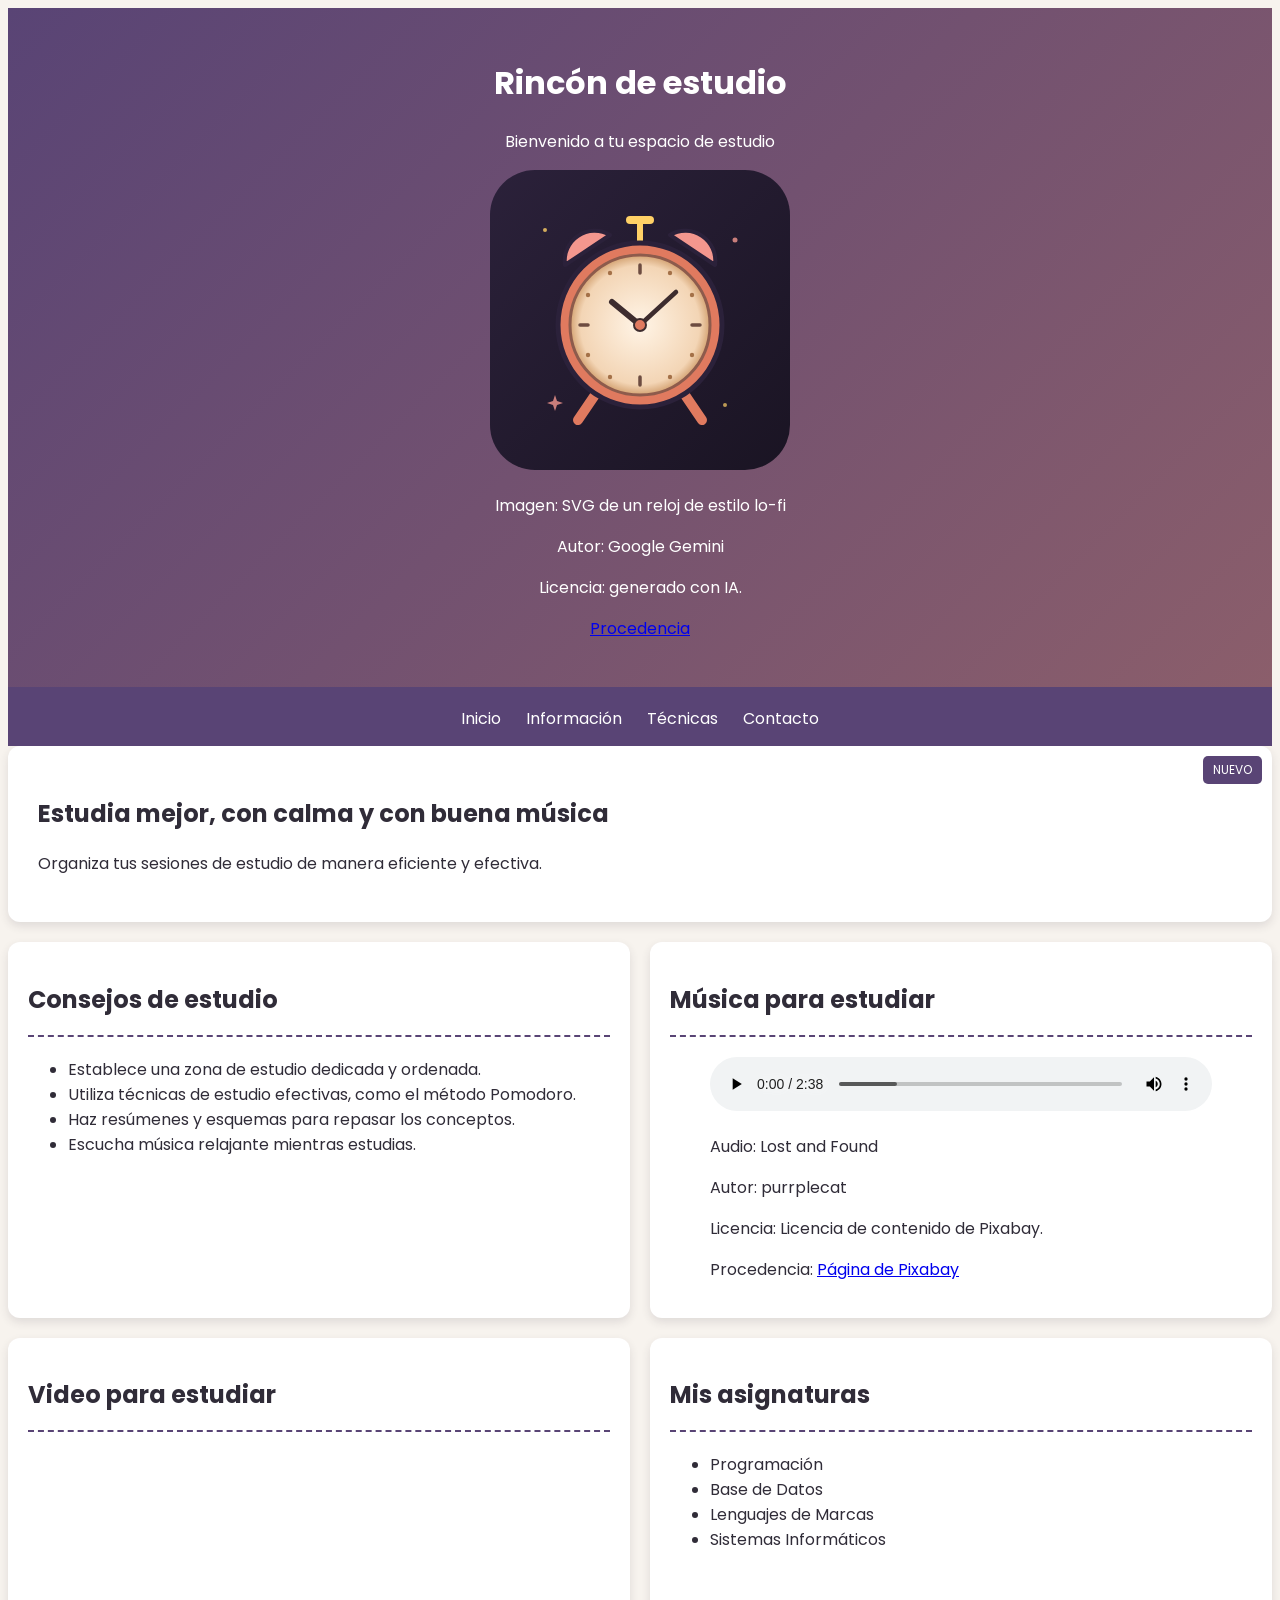
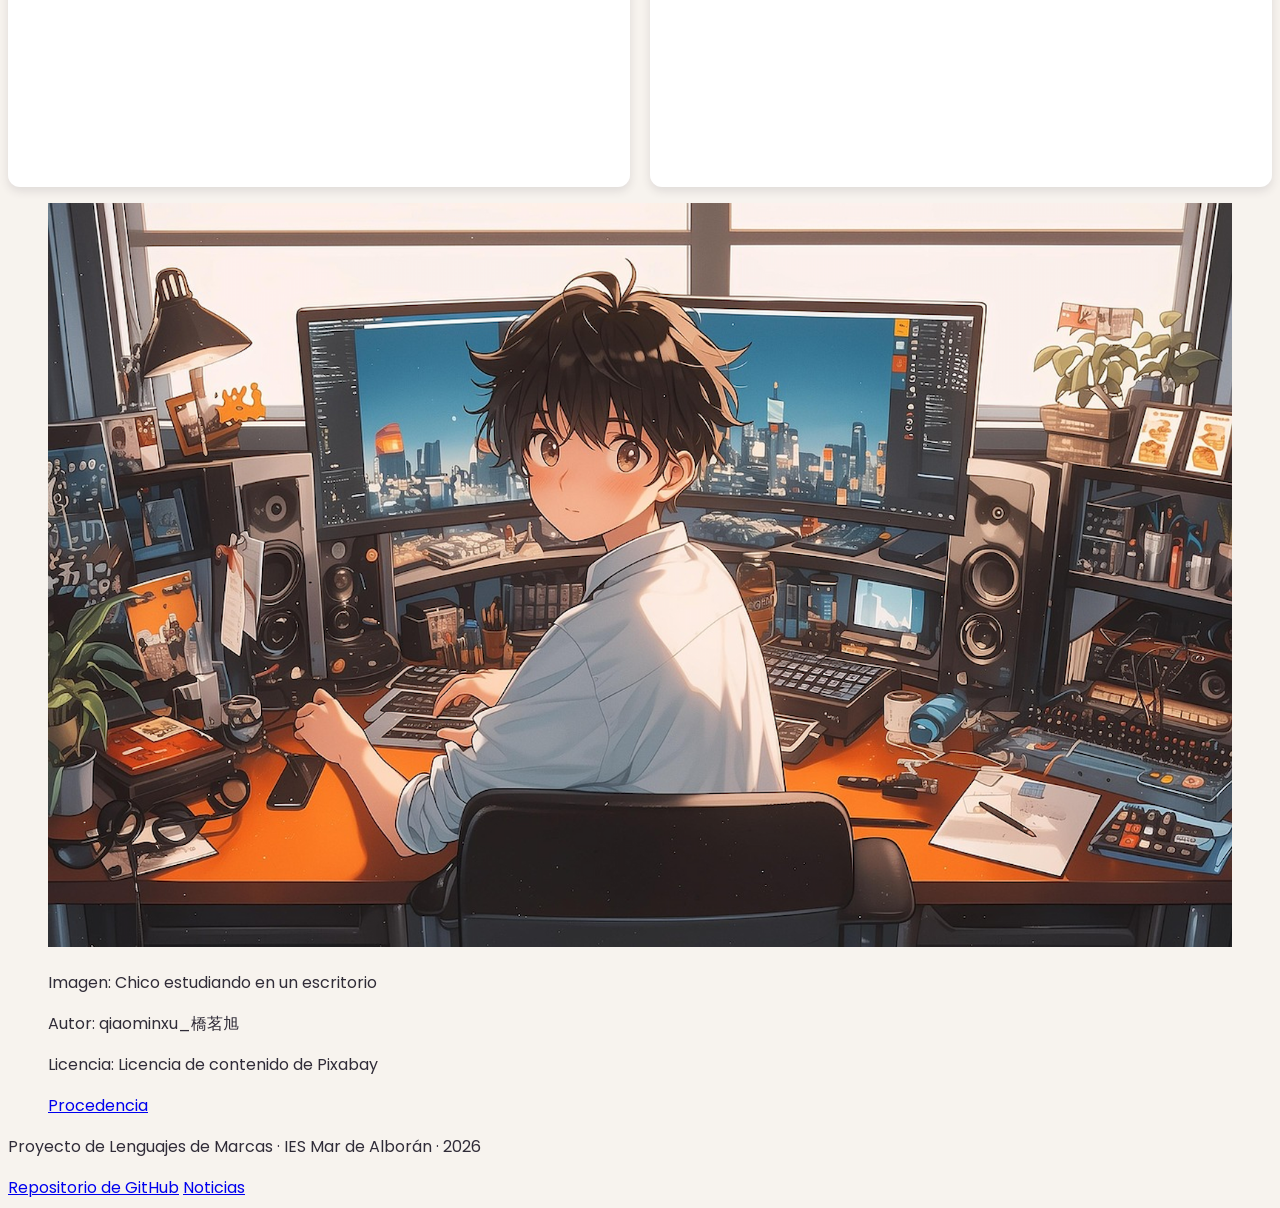
==== commit 1b091c70: "Correción de errores y sintaxis realizada" ====
--- a/index.html
+++ b/index.html
@@ -38,7 +38,7 @@
             <figcaption>
                 <p>Imagen: SVG de un reloj de estilo lo-fi</p>
                 <p>Autor: Google Gemini</p>
-                <p>Licencia: consultar las condiciones de uso de Google Gemini.</p>
+                <p>Licencia: generado con IA.</p>
                 <a href="https://gemini.google.com" rel="noopener noreferrer">Procedencia</a>
             </figcaption>
         </figure>
